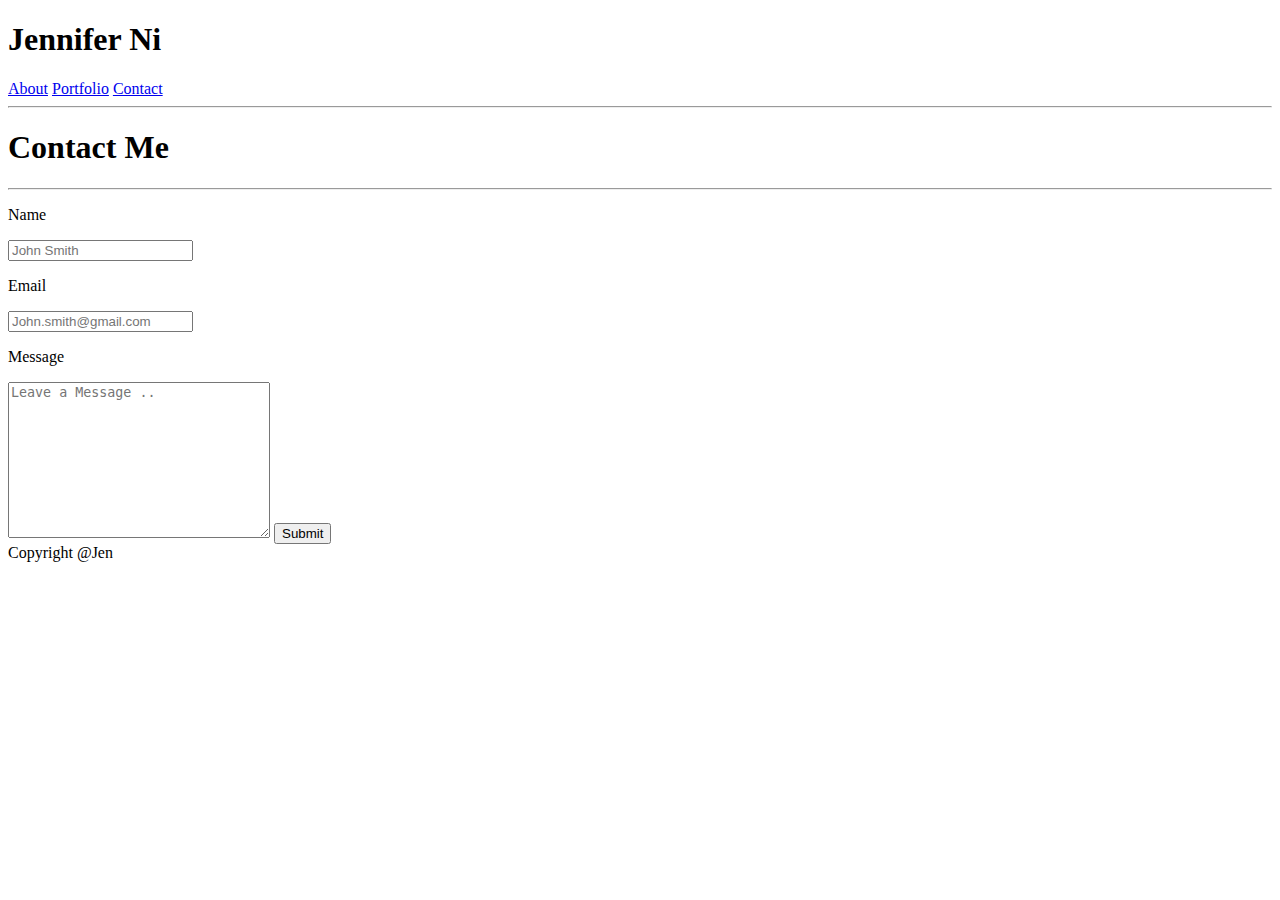
==== contact.html @ f027e8f6 "cloned work from basic-portfolio" ====
<!DOCTYPE html>
<html lang="en">

<head>
    <meta charset="UTF-8">
    <meta name="viewport" content="width=device-width, initial-scale=1.0">
    <meta http-equiv="X-UA-Compatible" content="ie=edge">
    <link rel="stylesheet" href="./assets/css/style.css">
    <title>Contact Me</title>
</head>

<body class="body">
    <header>
        <div class="name">
            <h1 class="name-card"><strong>Jennifer Ni</strong></h1>
        </div>
        <nav class="links">
            <a href="./index.html" class="link-card">About</a>
            <a href="./portfolio.html" class="link-card">Portfolio</a>
            <a href="./contact.html" class="link-card">Contact</a>
        </nav>
    </header>
    <hr>
    <main class="contact-main">
        <div class="contact-about-me">
            <div class="about-tag">
                <h1 class="title">
                    Contact Me
                </h1>
            </div>
            <hr class="below-about">
            <div>
                <p class="contact">Name</p>
                <input id="input-name" class="input" type="text" placeholder="John Smith">
                <p class="contact">Email</p>
                <input id="input-email" class="input" type="text" placeholder="John.smith@gmail.com">
                <p class="contact">Message</p>
                <textarea name="Message" id="input-message" class="input" cols="30" rows="10"
                    placeholder="Leave a Message .."></textarea>
                <input type="submit" class="button">
            </div>
        </div>
    </main>
    <footer class="footer">
        <div class="above-footer"></div>
        <div class="bot">Copyright @Jen</div>
    </footer>
</body>

</html>
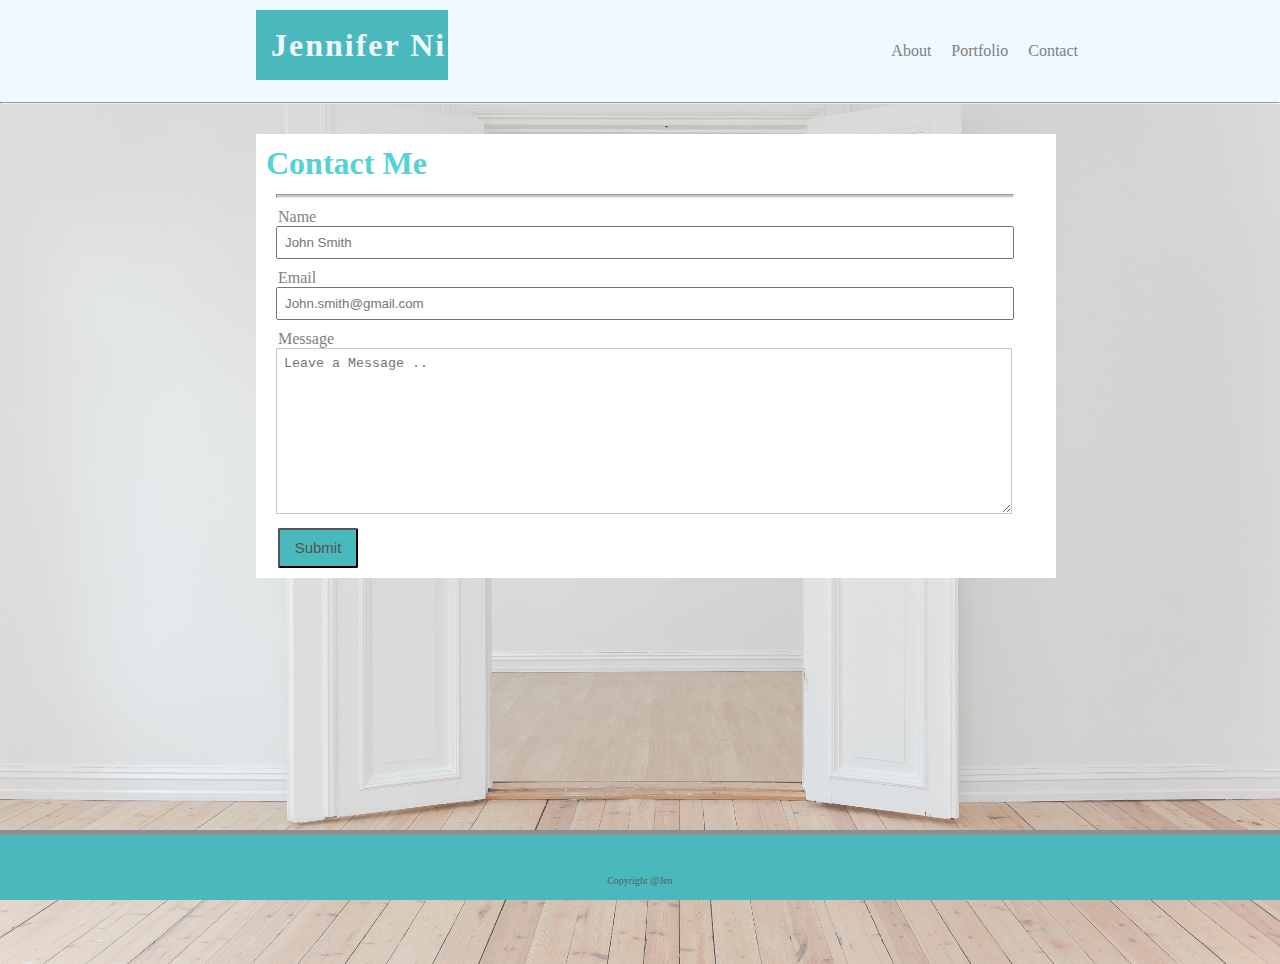
==== commit 3e22ef80: "completed media querries for small screens" ====
--- a/contact.html
+++ b/contact.html
@@ -5,7 +5,7 @@
     <meta charset="UTF-8">
     <meta name="viewport" content="width=device-width, initial-scale=1.0">
     <meta http-equiv="X-UA-Compatible" content="ie=edge">
-    <link rel="stylesheet" href="./assets/css/style.css">
+    <link rel="stylesheet" href="./assets/style.css">
     <title>Contact Me</title>
 </head>
 
--- a/assets/style.css
+++ b/assets/style.css
@@ -0,0 +1,301 @@
+*{
+    margin: 0;
+}
+header{
+    height: 11.3vh;
+    background-color: rgb(240, 248, 255);
+}
+.name{
+    background-color: rgb(74, 185, 189);
+    display: table;
+    width: 15%;
+    margin-left: 20%;
+    margin-top: 10px;
+    height: 70px;
+    float: left;
+}
+.name-card{
+    margin-left: 10px;
+    display: table-cell;
+    vertical-align: middle;
+    padding-left: 15px;
+    font-family: 'Indie Flower', cursive;
+    letter-spacing: 2px;
+    color: aliceblue;
+}
+.links{
+    display: table;
+    float: right;
+    width: 15%;
+    margin-right: 15%;
+    margin-top: 10px;
+    height: 9vh;
+
+}
+.link-card{
+    display: table-cell;
+    padding: 10px;
+    vertical-align: middle;
+    text-decoration: none;
+    color: gray;
+    transition: all 0.15s ease-in;
+}
+
+.link-card:hover{
+    transform: translate(2px, -3px);
+    text-shadow: -1px -1px black;
+}
+
+.body{
+    position: relative;
+    background: url('/assets/images/philipp-berndt-5i0GnoTTjSE-unsplash.jpg');
+    background-size: cover;
+    background-position: center;
+    /*background-repeat: no-repeat;*/
+}
+
+main{
+    position: relative;
+    min-height: 80vh;
+    margin-bottom: 140px;
+}
+
+.title{
+    margin-left: 10px;
+}
+
+.about-me{
+    position: absolute;
+    min-height: 400px;
+    width: 960px;
+    background-color: white;
+    left: 20%;
+    margin-top: 30px;
+    margin-right: 20%;
+}
+
+.about-tag{
+    height: 60px;
+    display: table-cell;
+    vertical-align: middle;
+    color: rgb(84, 210, 214);
+}
+
+.below-about{
+    height: 2px;
+    margin-left: 20px;
+    width: 92%;
+    background-color: rgba(184, 182, 182, 0.774);
+}
+#pic{
+    height: 200px;
+    width: 200px;
+    float: left;
+    padding: 10px;
+}
+.para{
+    text-indent: 15px;
+    line-height: 30px;
+    font-family: 'Georgia', Times, Times New Roman, serif;
+    color: grey;
+    padding: 10px;
+}
+
+.footer{
+    position: sticky;
+    bottom: 0;
+    width: 100%;
+    position: fixed;
+    height: 70px;
+    background-color: rgb(74, 185, 189);
+    text-align: center;
+    display: table;
+}
+.bot{
+    color: rgb(92, 92, 92);
+    padding-top: 40px;
+    font-size: 10px;
+}
+.above-footer{
+    height: 5px;
+    background-color: rgb(143, 142, 142);
+}
+
+.port-main{
+    position: relative;
+    min-height: 80vh;
+    margin-bottom: 140px;
+}
+
+.port-about-me{
+    position: absolute;
+    min-height: 400px;
+    width: 800px;
+    background-color: white;
+    left: 20%;
+    margin-top: 30px;
+    margin-right: 200px;
+}
+
+.boxes{
+    height: 200px;
+    width: 200px;
+    margin: 30px;
+    display: inline-block;
+}
+
+.border-name{
+    position: relative;
+    height: 30px;
+    width: 100%;
+    background-color: rgb(74, 185, 189);
+    float:right;
+    margin-top: 70%;
+    text-align: center;
+    padding-top: 10px;
+    text-decoration: none;
+    color: black;
+}
+
+.border-name:hover{
+    transform: translate(2px, -3px);
+    text-shadow: -1px -1px grey;
+}
+
+#guessing{
+    position: absolute;
+    height: 200px;
+    width: 200px;
+}
+
+#RockPaperScissor{
+    position: absolute;
+    height: 200px;
+    width: 200px;
+}
+
+#ShoppingUI{
+    position: absolute;
+    height: 200px;
+    width: 200px;
+}
+
+#solar{
+    position: absolute;
+    height: 200px;
+    width: 200px;
+}
+
+#Drawing{
+    position: absolute;
+    height: 200px;
+    width: 200px;
+}
+
+.contact-main{
+    position: relative;
+    min-height: 80vh;
+    margin-bottom: 140px;
+}
+
+.contact-about-me{
+    position: absolute;
+    min-height: 400px;
+    width: 800px;
+    background-color: white;
+    left: 20%;
+    margin-top: 30px;
+    margin-right: 200px;
+}
+
+.contact{
+    margin-left: 22px;
+    margin-top: 10px;
+    color: grey;
+}
+
+.input{
+    margin-left: 20px;
+    width: 90%;
+    padding: 7px;
+}
+#input-message{
+    border-color: rgb(199, 196, 196);
+}
+
+.button{
+    margin-left: 22px;
+    margin-top: 10px;
+    margin-bottom: 10px;
+    height: 40px;
+    width: 80px;
+    border-radius: 2px;
+    font-size: 15px;
+    background-color: rgb(74, 185, 189);
+    color: rgb(83, 81, 81);
+}
+
+.button:hover{
+    translate: transform(2px, -3px);
+}
+
+@media screen and (max-width: 640px){
+    body{
+        width: 640px;
+        background-size: auto;
+    }
+
+    header{
+    position: static;
+    height: 19vh;
+    }
+
+    .name{
+    margin: 0;
+    width: 100%;
+    float: left;
+    }
+    .name-card{
+    text-align: center;
+    }
+
+    .links{
+    float: left;
+    margin-left:35%;
+    }
+
+    .about-me, .port-about-me,
+    .contact-about-me{
+        position: relative;
+        width: 90%;
+        margin-bottom: 15%;
+        margin-right: 20%;
+        float: right;
+        left: 15%;
+    }
+
+    main, .port-main, .contact-main{
+        position: unset;
+    }
+
+    #pic{
+        margin-left: 9%;
+        width: 78%;
+        height: 50vh;
+    }
+
+    .boxes{
+        height: 90.5%;
+        width: 90.5%;
+        margin-bottom: 100px;
+    }
+
+    #guessing, #RockPaperScissor,
+    #ShoppingUI, #solar, 
+    #Drawing{
+        height: 520px;
+        width: 520px;
+    }
+
+
+}